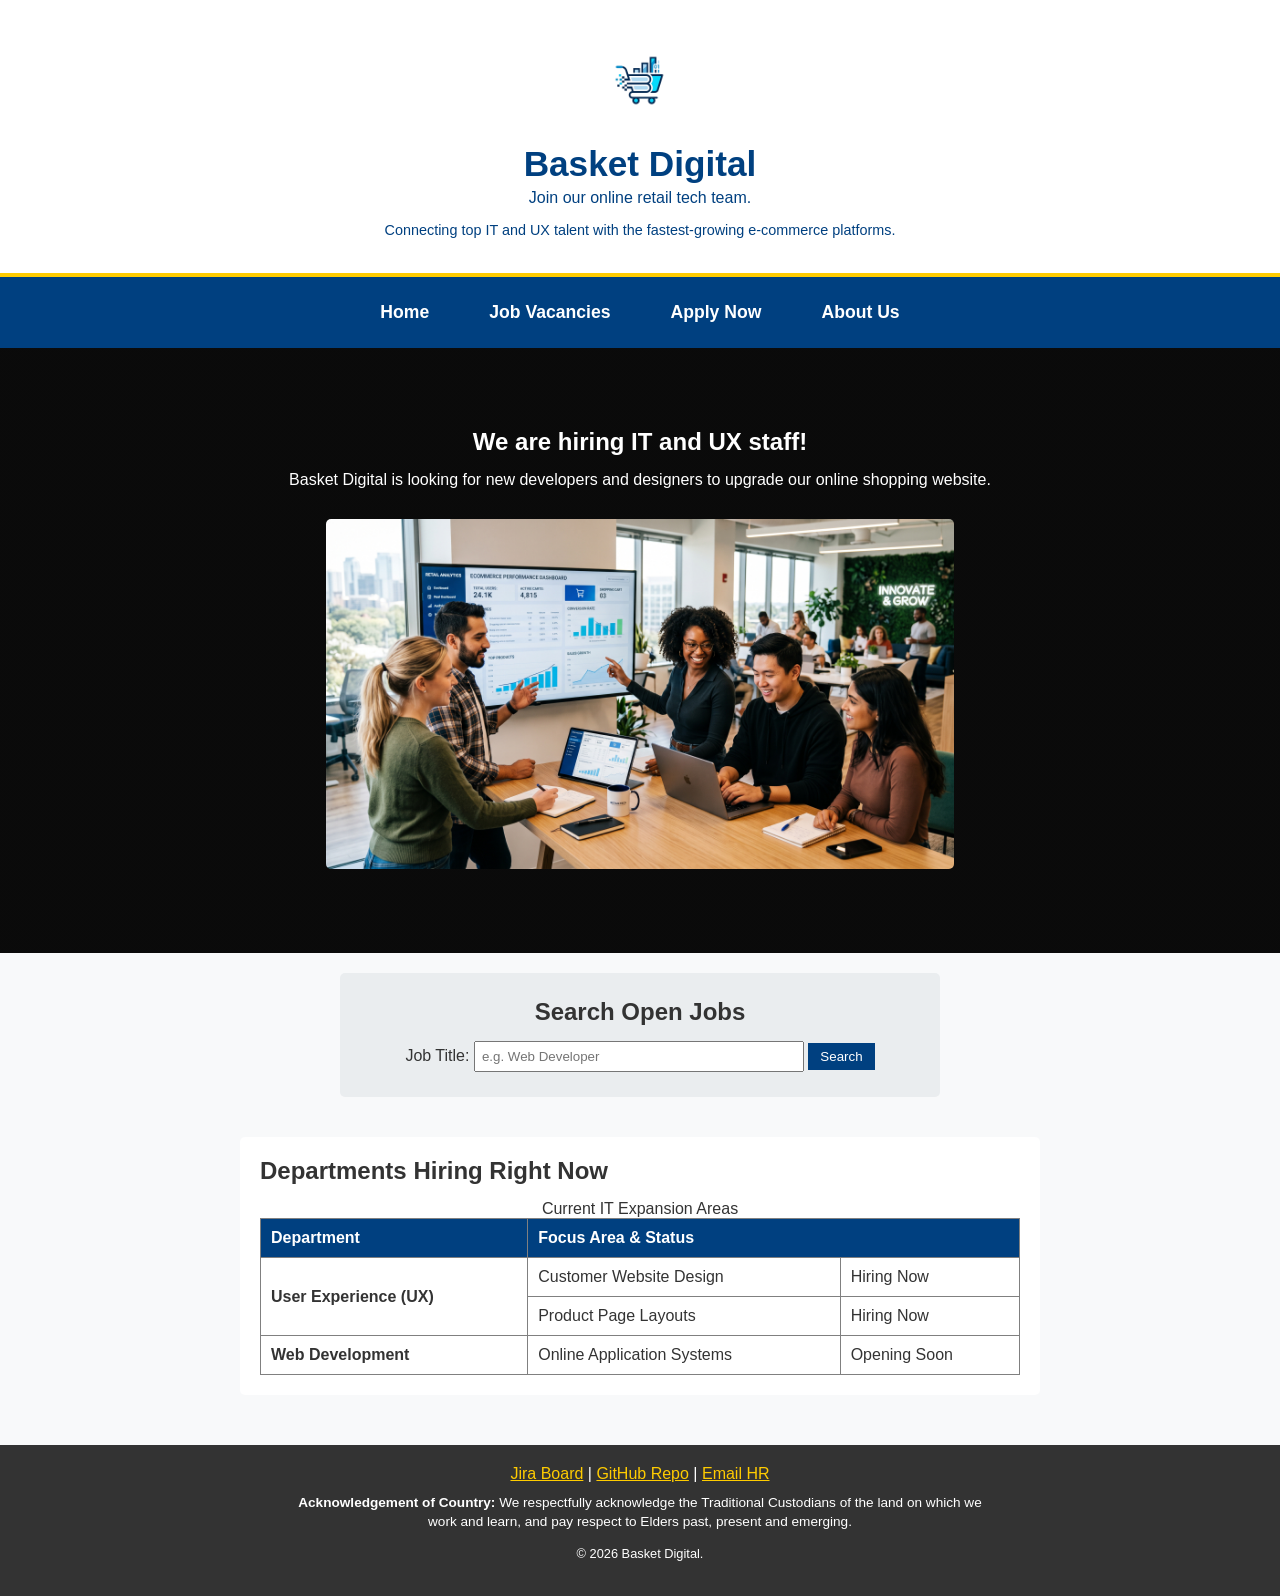
==== index.html @ de45874b "fixing index.html" ====
<!DOCTYPE html>
<html lang="en">
<head>
    <meta charset="UTF-8">
    <meta name="viewport" content="width=device-width, initial-scale=1.0">
    <title>Basket Digital | IT Careers</title>
    <link rel="stylesheet" href="styles/styles.css">
    
    <style>
        /* Background graphic required by rubric */
        body {
            background-image: url('images/background.jpg');
            background-size: cover;
            background-attachment: fixed;
            margin: 0;
            font-family: Arial, sans-serif;
        }
        
        /* Hero banner styling */
        .hero-banner {
            background-color: #1a1a1a; 
            background-image: linear-gradient(rgba(0,0,0,0.6), rgba(0,0,0,0.6)), url('images/hero-bg.jpg');
            background-size: cover;
            background-position: center;
            color: white;
            text-align: center;
            padding: 80px 20px;
        }
        
        /* Search area styling */
        .search-section {
            background-color: rgba(233, 236, 239, 0.95);
            padding: 25px;
            text-align: center;
            margin: 20px auto;
            max-width: 600px;
            border-radius: 5px;
        }
        
        /* Table container styling */
        .table-section {
            background-color: rgba(255, 255, 255, 0.95);
            max-width: 800px;
            margin: 40px auto;
            padding: 20px;
            border-radius: 5px;
        }
        
        table {
            width: 100%;
            border-collapse: collapse;
        }
        th, td {
            padding: 10px;
            text-align: left;
        }
        th {
            background-color: #004080;
            color: white;
        }
    </style>
</head>
<body>

    <!-- Main Header with Logo and Navigation -->
    <header>
        <div style="background-color: #ffffff; color: #004080; padding: 20px; text-align: center; border-bottom: 4px solid #ffcc00;">
            <img src="images/logo.png" alt="Basket Digital Logo" width="120">
            <h1 style="font-size: 2.2rem; margin-bottom: 5px;">Basket Digital</h1>
            <p>Join our online retail tech team.</p>
            <p style="font-size: 0.9rem;">Connecting top IT and UX talent with the fastest-growing e-commerce platforms.</p>
        </div>
        
        <nav>
            <ul style="list-style-type: none; background-color: #004080; padding: 10px; margin: 0; text-align: center;">
                <li style="display: inline; margin: 0 15px;"><a href="index.html" style="color: white; text-decoration: none;">Home</a></li>
                <li style="display: inline; margin: 0 15px;"><a href="jobs.html" style="color: white; text-decoration: none;">Job Vacancies</a></li>
                <li style="display: inline; margin: 0 15px;"><a href="apply.html" style="color: white; text-decoration: none;">Apply Now</a></li>
                <li style="display: inline; margin: 0 15px;"><a href="about.html" style="color: white; text-decoration: none;">About Us</a></li>
            </ul>
        </nav>
    </header>

    <main>
        <!-- Hero Section with Team Image -->
        <section class="hero-banner">
            <h2>We are hiring IT and UX staff!</h2>
            <p>Basket Digital is looking for new developers and designers to upgrade our online shopping website.</p>
            <img src="images/home_image.jpg" alt="Tech team working on e-commerce dashboard" style="max-width: 100%; height: auto; max-height: 350px; margin-top: 15px; border-radius: 5px;">
        </section>

        <!-- Job Search Form -->
        <section class="search-section">
            <h2>Search Open Jobs</h2>
            <form action="jobs.html" method="GET">
                <label for="job-search">Job Title:</label>
                <input type="search" id="job-search" name="q" placeholder="e.g. Web Developer" required style="padding: 6px; width: 60%;">
                <button type="submit" style="padding: 6px 12px; background-color: #004080; color: white; border: none; cursor: pointer;">Search</button>
            </form>
        </section>

        <!-- Departments Table -->
        <section class="table-section">
            <h2>Departments Hiring Right Now</h2>
            <table border="1">
                <caption>Current IT Expansion Areas</caption>
                <thead>
                    <tr>
                        <th>Department</th>
                        <th colspan="2">Focus Area & Status</th> 
                    </tr>
                </thead>
                <tbody>
                    <tr>
                        <td rowspan="2"><strong>User Experience (UX)</strong></td> 
                        <td>Customer Website Design</td>
                        <td>Hiring Now</td>
                    </tr>
                    <tr>
                        <td>Product Page Layouts</td>
                        <td>Hiring Now</td>
                    </tr>
                    <tr>
                        <td><strong>Web Development</strong></td>
                        <td>Online Application Systems</td>
                        <td>Opening Soon</td>
                    </tr>
                </tbody>
            </table>
        </section>
    </main>

    <!-- Footer with Project Links -->
    <footer style="background-color: #333; color: white; padding: 20px; text-align: center; margin-top: 50px;">
        <div style="margin-bottom: 10px;">
            <a href="https://basket-digital-g05.atlassian.net/jira/software/projects/SCRUM/boards/1/backlog" target="_blank" style="color: #ffcc00;">Jira Board</a> |
            <a href="https://github.com/106702360/cos10026-applied-web-project" target="_blank" style="color: #ffcc00;">GitHub Repo</a> |
            <a href="mailto:contactbasketdigital@gmail.com" style="color: #ffcc00;">Email HR</a>
        </div>
        
        <div style="font-size: 0.85rem; max-width: 700px; margin: 0 auto; line-height: 1.4;">
            <p><strong>Acknowledgement of Country:</strong> We respectfully acknowledge the Traditional Custodians of the land on which we work and learn, and pay respect to Elders past, present and emerging.</p>
        </div>
        
        <p style="margin-top: 10px; font-size: 0.8rem;">&copy; 2026 Basket Digital.</p>
    </footer>

</body>
</html>
---- styles/styles.css ----
/* global styles & header/footer */
* {
    box-sizing: border-box;
    margin: 0;
    padding: 0;
}

body {
    font-family: Arial, Helvetica, sans-serif;
    background-color: #f8f9fa;
    color: #333;
}

/* basic text and list spacing */
p, h1, h2, h3, h4 { margin-bottom: 15px; }
ul, ol { margin-bottom: 15px; margin-left: 25px; }
li { margin-bottom: 5px; }

/* nav bar */
nav {
    background-color: #004080;
    padding: 15px;
}

nav ul {
    list-style: none;
    display: flex;
    justify-content: center;
    gap: 30px;
}

nav a {
    color: white;
    text-decoration: none;
    font-weight: bold;
    font-size: 1.1rem;
}

nav a:hover {
    text-decoration: underline;
    color: #ffcc00;
}


/* -------------------------------------- */
/* afnan's css (index & about) */
/* -------------------------------------- */

/* Bordered figure requirement */
.team-photo {
    text-align: center;
    margin: 25px 0;
    padding: 15px;
    border: 2px solid #004080; /* Hex color border */
    border-radius: 6px;
    background-color: #f8f9fa; /* Hex color background */
}

.team-photo figcaption {
    font-style: italic;
    color: #555555;
    margin-top: 8px;
}

/* Styled Student IDs requirement */
.student-id {
    font-family: monospace;
    background-color: #eeeeee;
    padding: 2px 6px;
    border-radius: 4px;
    color: #333333;
    font-size: 0.95rem;
}

/* Fun Facts Table with hex colors and hover effect */
.fun-table {
    width: 100%;
    border-collapse: collapse;
    margin-top: 20px;
}

.fun-table th {
    background-color: #004080; /* Hex color */
    color: #ffffff; /* Hex color */
    padding: 10px;
    text-align: left;
}

.fun-table td {
    padding: 10px;
    border-bottom: 1px solid #dddddd; /* Hex color */
}

/* Table hover effect requirement */
.fun-table tbody tr:hover {
    background-color: #f1f8ff; /* Hex color */
    cursor: pointer;
}

/* Definition List styling */
.member-dt {
    font-size: 1.1rem;
    color: #004080;
    font-weight: bold;
    margin-top: 15px;
    border-bottom: 1px solid #eeeeee;
    padding-bottom: 4px;
}

.member-dd {
    margin-left: 20px;
    margin-top: 5px;
    margin-bottom: 15px;
}


/* -------------------------------------- */
/* taj's css (jobs & apply) */
/* -------------------------------------- */
/* taj's css (jobs & apply) */
.apply-form {
    display: flex;
    flex-direction: column;
    gap: 15px;
}
.form-row {
    display: flex;
    flex-wrap: wrap;
    gap: 15px;
}
.form-group {
    display: flex;
    flex-direction: column;
    margin-bottom: 10px;
}
.half-width {
    flex: 1 1 45%;
}
.quarter-width {
    flex: 1 1 20%;
}
.apply-form input[type="text"],
.apply-form input[type="email"],
.apply-form select,
.apply-form textarea {
    padding: 8px;
    border: 1px solid #ccc;
    border-radius: 4px;
    margin-top: 5px;
}
fieldset {
    border: 1px solid #ccc;
    padding: 10px;
    border-radius: 4px;
}
.checkbox-group label, fieldset label {
    margin-right: 15px;
}
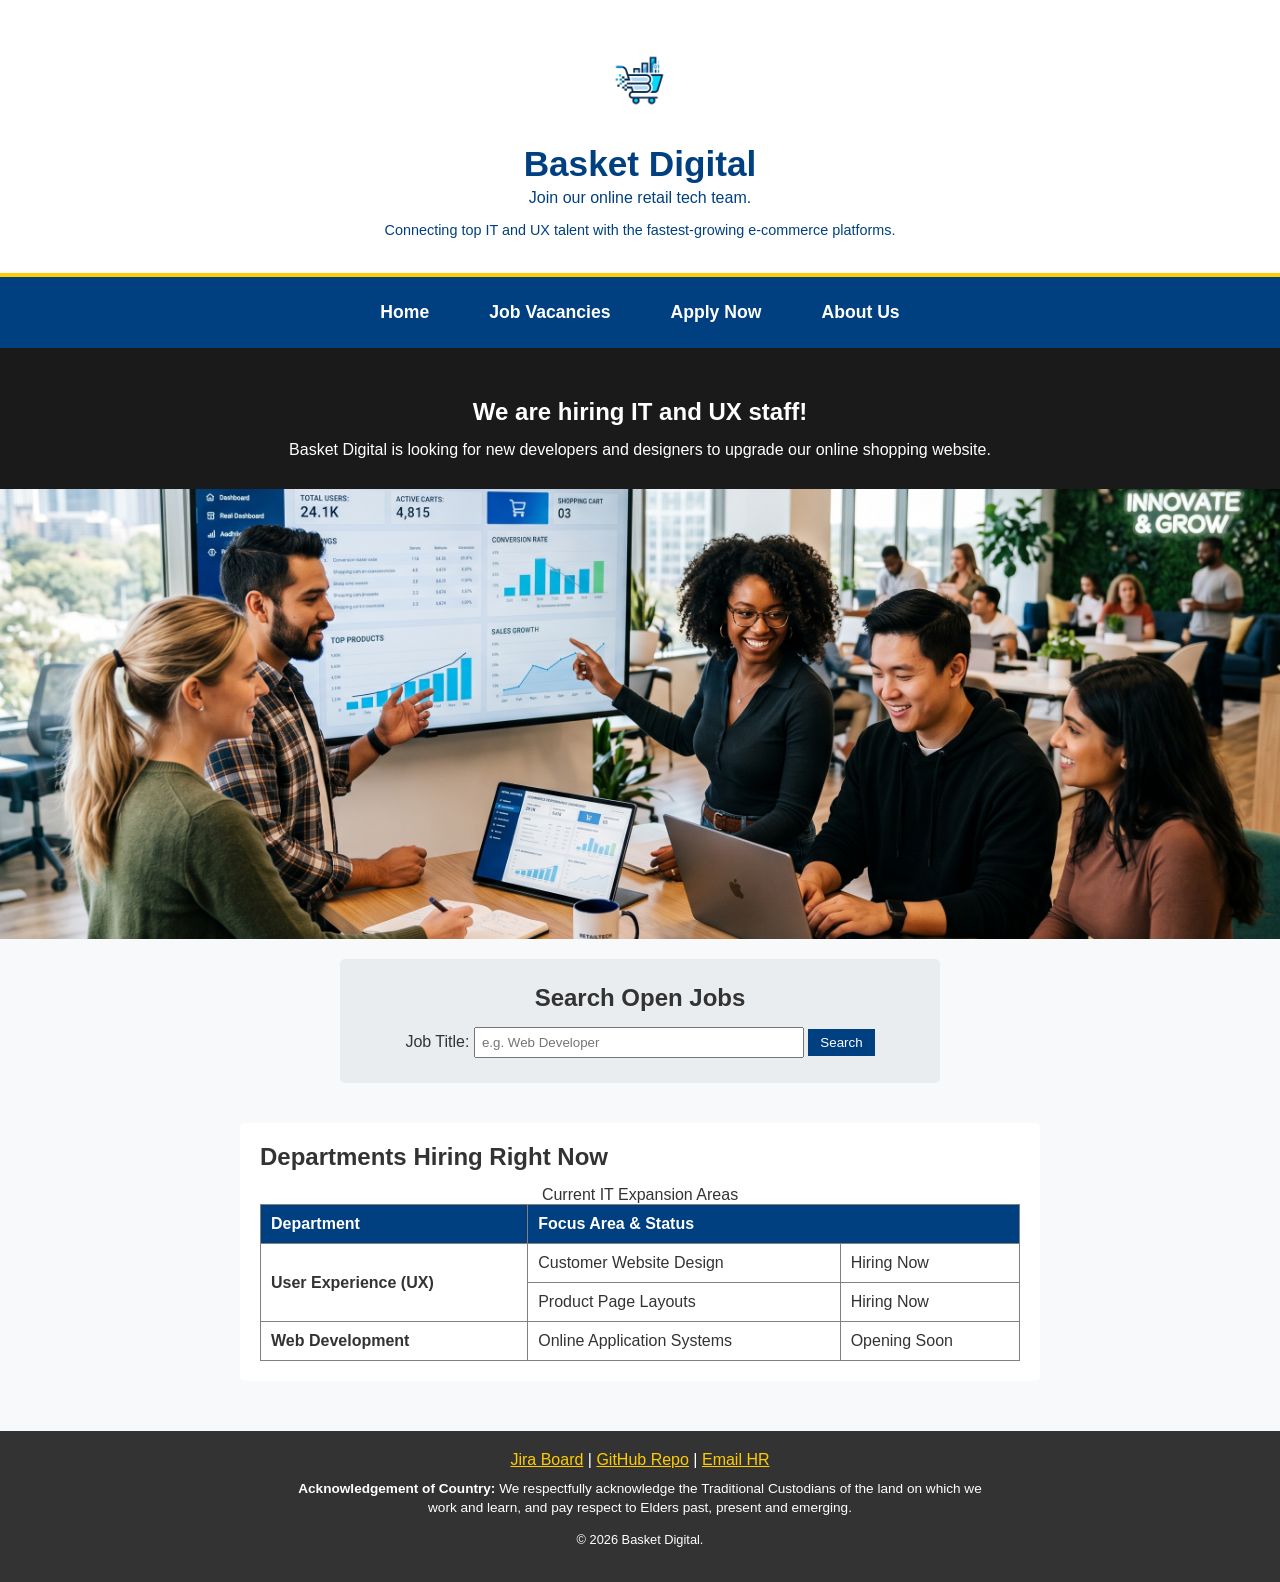
==== commit 5ad2e1b5: "fixing home page image" ====
--- a/index.html
+++ b/index.html
@@ -4,8 +4,10 @@
     <meta charset="UTF-8">
     <meta name="viewport" content="width=device-width, initial-scale=1.0">
     <title>Basket Digital | IT Careers</title>
+    <!-- Links to your external CSS file -->
     <link rel="stylesheet" href="styles/styles.css">
     
+    <!-- Embedded CSS to satisfy the rubric requirement -->
     <style>
         /* Background graphic required by rubric */
         body {
@@ -19,12 +21,9 @@
         /* Hero banner styling */
         .hero-banner {
             background-color: #1a1a1a; 
-            background-image: linear-gradient(rgba(0,0,0,0.6), rgba(0,0,0,0.6)), url('images/hero-bg.jpg');
-            background-size: cover;
-            background-position: center;
             color: white;
             text-align: center;
-            padding: 80px 20px;
+            padding: 50px 0 0 0; /* Removed bottom padding so the image touches the edges */
         }
         
         /* Search area styling */
@@ -84,9 +83,11 @@
     <main>
         <!-- Hero Section with Team Image -->
         <section class="hero-banner">
-            <h2>We are hiring IT and UX staff!</h2>
-            <p>Basket Digital is looking for new developers and designers to upgrade our online shopping website.</p>
-            <img src="images/home_image.jpg" alt="Tech team working on e-commerce dashboard" style="max-width: 100%; height: auto; max-height: 350px; margin-top: 15px; border-radius: 5px;">
+            <h2 style="margin-top: 0; padding: 0 20px;">We are hiring IT and UX staff!</h2>
+            <p style="margin-bottom: 30px; padding: 0 20px;">Basket Digital is looking for new developers and designers to upgrade our online shopping website.</p>
+            
+            <!-- Image stretched using inline CSS to cover the black area -->
+            <img src="images/home_image.jpg" alt="Tech team working on e-commerce dashboard" style="width: 100%; height: 450px; object-fit: cover; display: block;">
         </section>
 
         <!-- Job Search Form -->
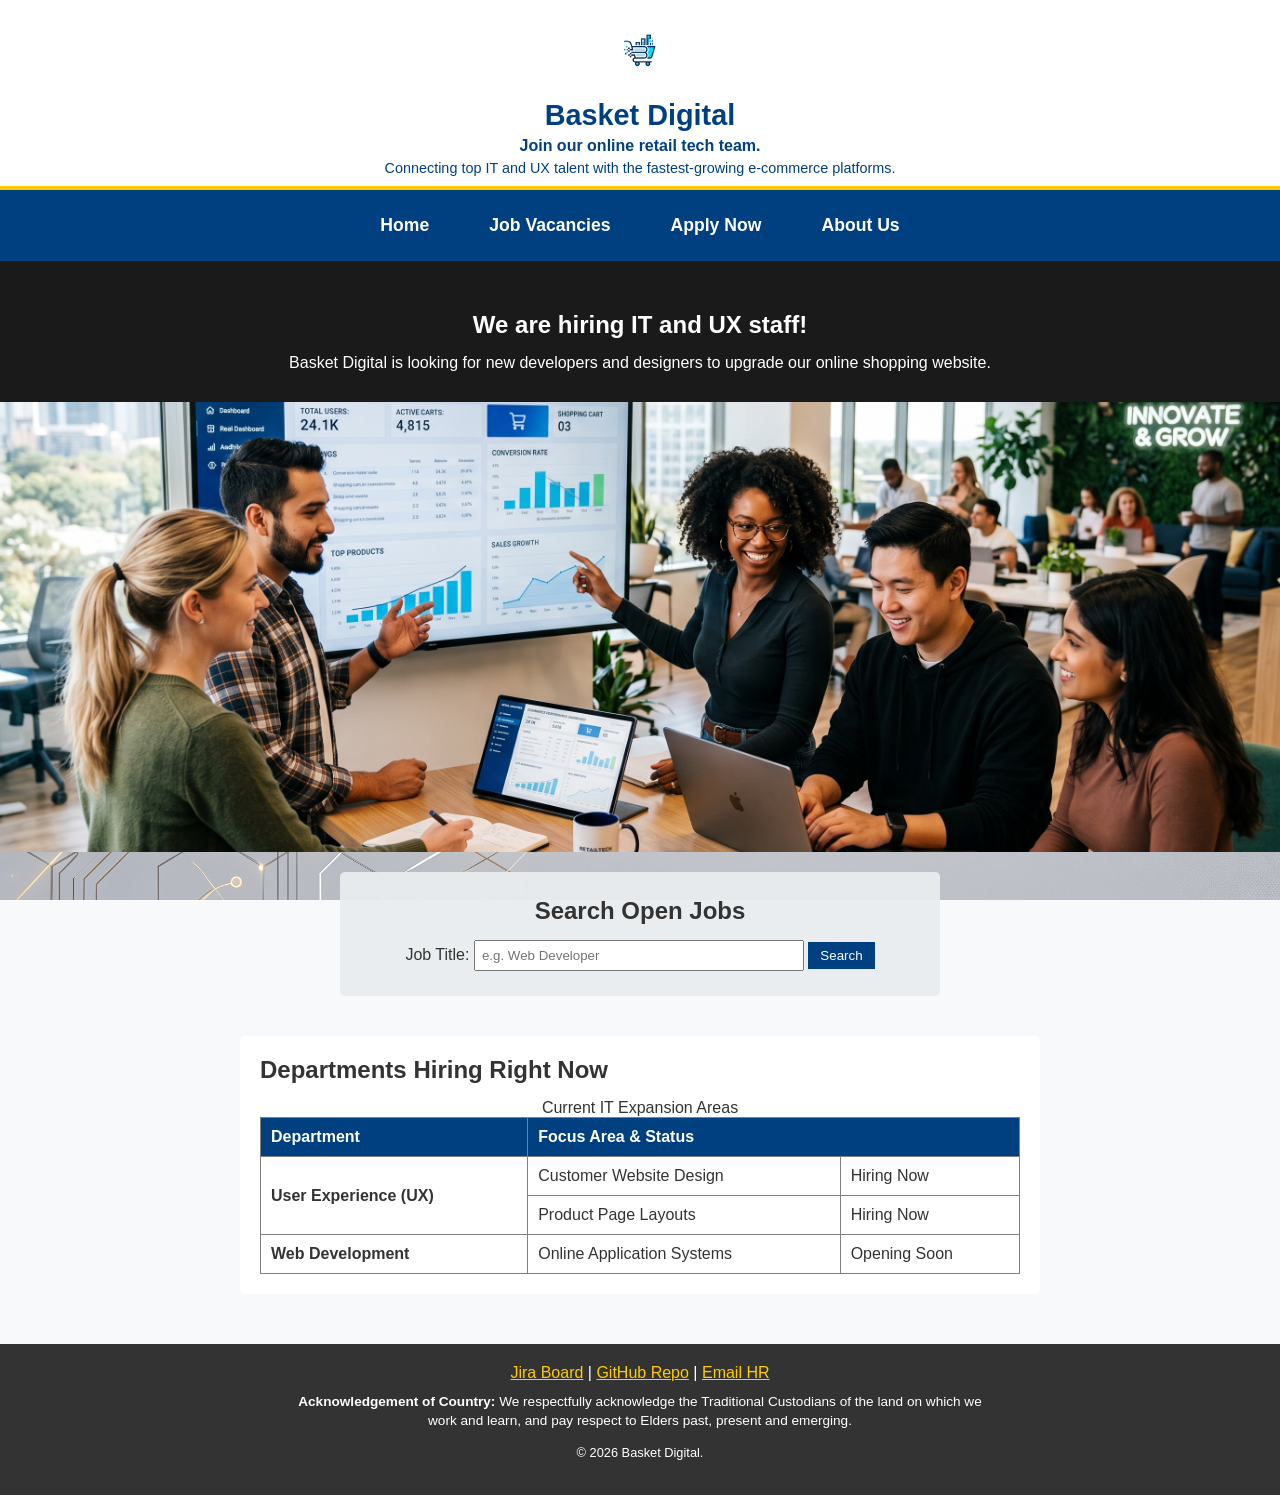
==== commit b63bac04: "fixing website home page spacing" ====
--- a/index.html
+++ b/index.html
@@ -23,7 +23,7 @@
             background-color: #1a1a1a; 
             color: white;
             text-align: center;
-            padding: 50px 0 0 0; /* Removed bottom padding so the image touches the edges */
+            padding: 50px 0 0 0; 
         }
         
         /* Search area styling */
@@ -63,11 +63,12 @@
 
     <!-- Main Header with Logo and Navigation -->
     <header>
-        <div style="background-color: #ffffff; color: #004080; padding: 20px; text-align: center; border-bottom: 4px solid #ffcc00;">
-            <img src="images/logo.png" alt="Basket Digital Logo" width="120">
-            <h1 style="font-size: 2.2rem; margin-bottom: 5px;">Basket Digital</h1>
-            <p>Join our online retail tech team.</p>
-            <p style="font-size: 0.9rem;">Connecting top IT and UX talent with the fastest-growing e-commerce platforms.</p>
+        <!-- REDUCED padding and margins to make the header compact -->
+        <div style="background-color: #ffffff; color: #004080; padding: 10px; text-align: center; border-bottom: 4px solid #ffcc00;">
+            <img src="images/logo.png" alt="Basket Digital Logo" width="80" style="margin-bottom: 0;">
+            <h1 style="font-size: 1.8rem; margin: 5px 0;">Basket Digital</h1>
+            <p style="margin: 0 0 5px 0; font-weight: bold;">Join our online retail tech team.</p>
+            <p style="font-size: 0.9rem; margin: 0;">Connecting top IT and UX talent with the fastest-growing e-commerce platforms.</p>
         </div>
         
         <nav>
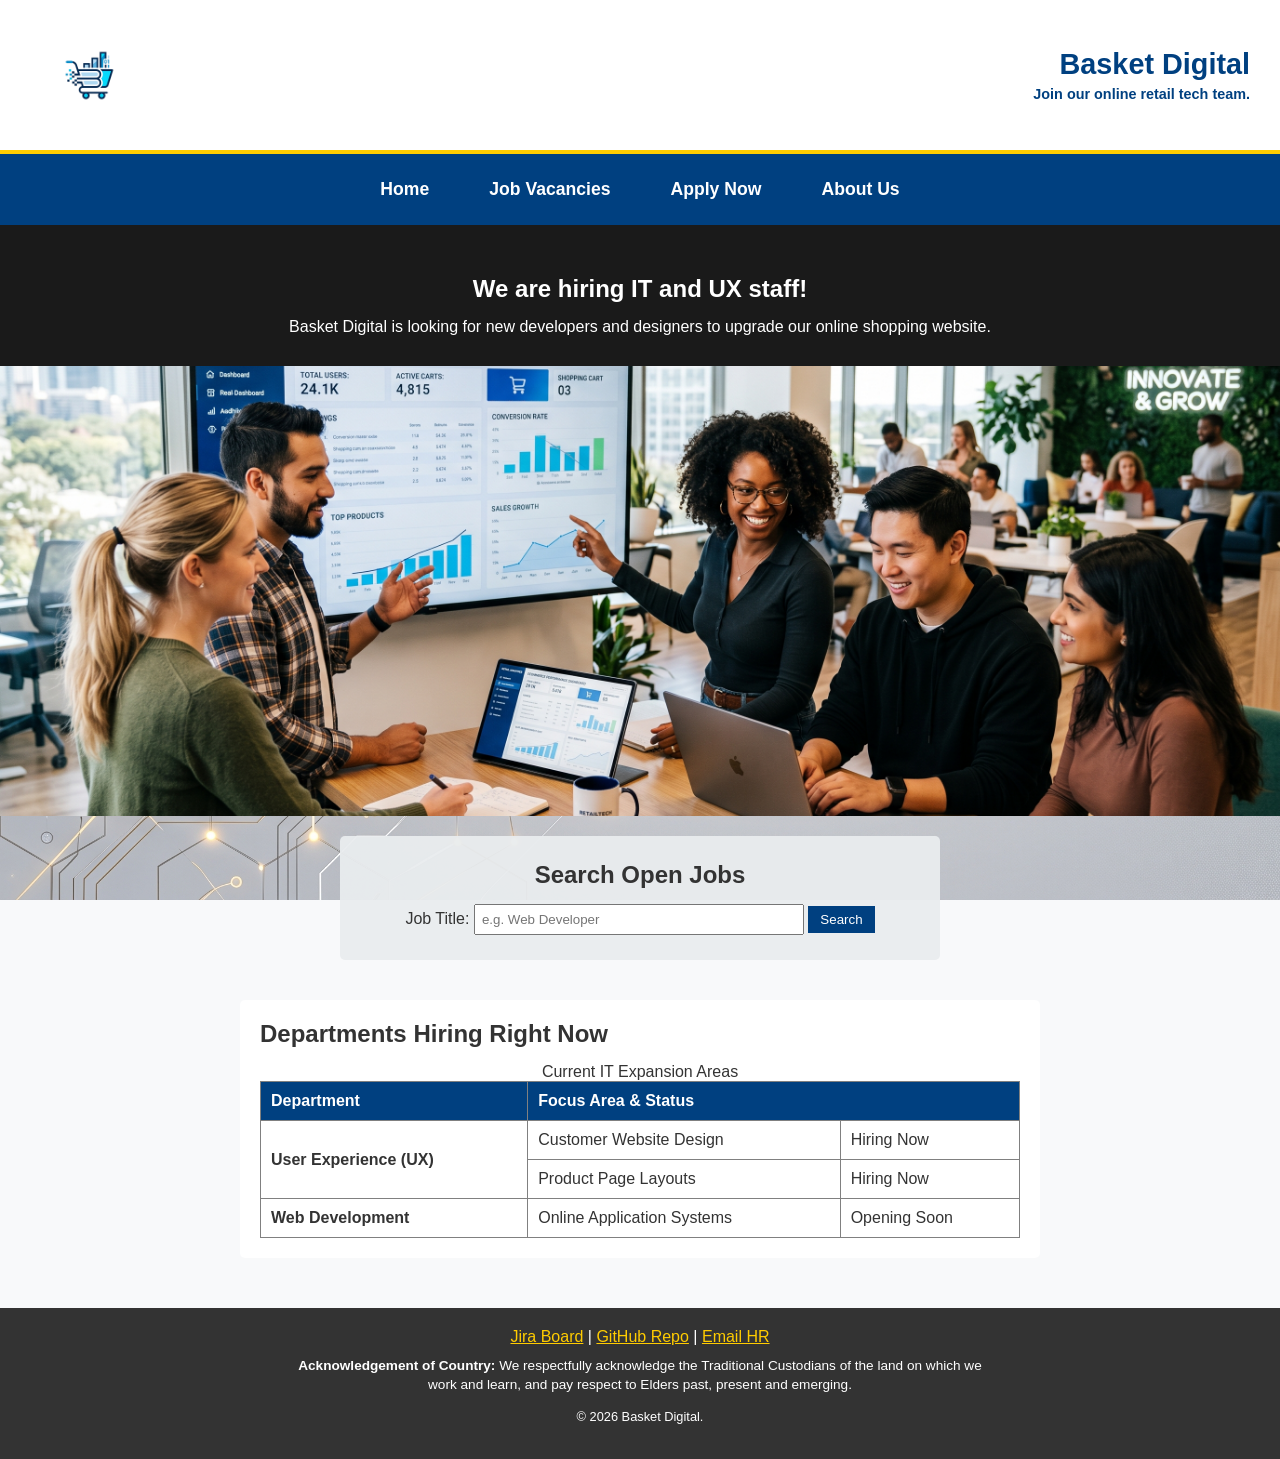
==== commit ed401c6d: "fixing logo" ====
--- a/index.html
+++ b/index.html
@@ -63,12 +63,13 @@
 
     <!-- Main Header with Logo and Navigation -->
     <header>
-        <!-- REDUCED padding and margins to make the header compact -->
-        <div style="background-color: #ffffff; color: #004080; padding: 10px; text-align: center; border-bottom: 4px solid #ffcc00;">
-            <img src="images/logo.png" alt="Basket Digital Logo" width="80" style="margin-bottom: 0;">
-            <h1 style="font-size: 1.8rem; margin: 5px 0;">Basket Digital</h1>
-            <p style="margin: 0 0 5px 0; font-weight: bold;">Join our online retail tech team.</p>
-            <p style="font-size: 0.9rem; margin: 0;">Connecting top IT and UX talent with the fastest-growing e-commerce platforms.</p>
+        <!-- ADDED: display: flex to put logo and text side-by-side safely -->
+        <div style="display: flex; justify-content: space-between; align-items: center; background-color: #ffffff; color: #004080; padding: 15px 30px; border-bottom: 4px solid #ffcc00;">
+            <img src="images/logo.png" alt="Basket Digital Logo" width="120">
+            <div style="text-align: right;">
+                <h1 style="font-size: 1.8rem; margin: 0 0 5px 0;">Basket Digital</h1>
+                <p style="margin: 0; font-weight: bold; font-size: 0.9rem;">Join our online retail tech team.</p>
+            </div>
         </div>
         
         <nav>
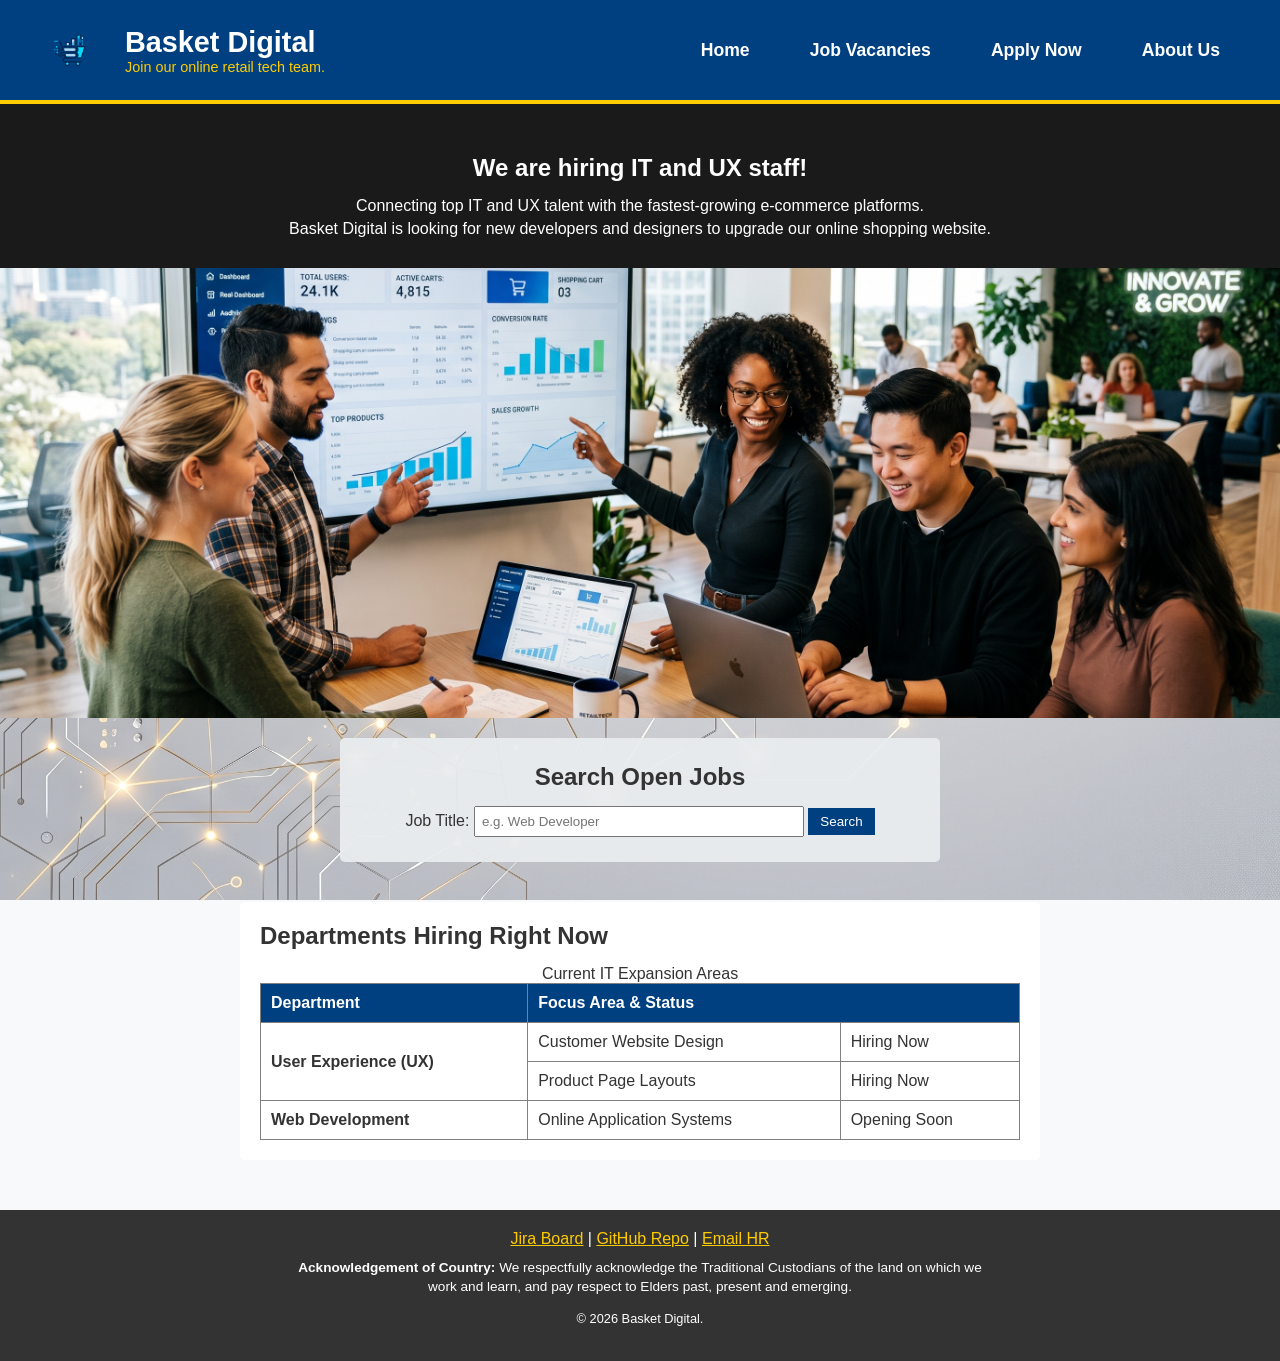
==== commit 30bf3ea2: "fixing the logo and page bar" ====
--- a/index.html
+++ b/index.html
@@ -61,19 +61,21 @@
 </head>
 <body>
 
-    <!-- Main Header with Logo and Navigation -->
-    <header>
-        <!-- ADDED: display: flex to put logo and text side-by-side safely -->
-        <div style="display: flex; justify-content: space-between; align-items: center; background-color: #ffffff; color: #004080; padding: 15px 30px; border-bottom: 4px solid #ffcc00;">
-            <img src="images/logo.png" alt="Basket Digital Logo" width="120">
-            <div style="text-align: right;">
-                <h1 style="font-size: 1.8rem; margin: 0 0 5px 0;">Basket Digital</h1>
-                <p style="margin: 0; font-weight: bold; font-size: 0.9rem;">Join our online retail tech team.</p>
+    <!-- Single Blue Header with Logo (Left) and Nav (Right) -->
+    <header style="display: flex; justify-content: space-between; align-items: center; background-color: #004080; padding: 10px 30px; border-bottom: 4px solid #ffcc00;">
+        
+        <!-- Left Side: Logo and Slogan -->
+        <div style="display: flex; align-items: center; gap: 15px;">
+            <img src="images/logo.png" alt="Basket Digital Logo" width="80">
+            <div style="color: white; text-align: left;">
+                <h1 style="font-size: 1.8rem; margin: 0;">Basket Digital</h1>
+                <p style="margin: 0; font-size: 0.9rem; color: #ffcc00;">Join our online retail tech team.</p>
             </div>
         </div>
         
+        <!-- Right Side: Navigation Links -->
         <nav>
-            <ul style="list-style-type: none; background-color: #004080; padding: 10px; margin: 0; text-align: center;">
+            <ul style="list-style-type: none; margin: 0; padding: 0;">
                 <li style="display: inline; margin: 0 15px;"><a href="index.html" style="color: white; text-decoration: none;">Home</a></li>
                 <li style="display: inline; margin: 0 15px;"><a href="jobs.html" style="color: white; text-decoration: none;">Job Vacancies</a></li>
                 <li style="display: inline; margin: 0 15px;"><a href="apply.html" style="color: white; text-decoration: none;">Apply Now</a></li>
@@ -86,6 +88,8 @@
         <!-- Hero Section with Team Image -->
         <section class="hero-banner">
             <h2 style="margin-top: 0; padding: 0 20px;">We are hiring IT and UX staff!</h2>
+            <!-- Moved the description here so you do not lose the rubric mark! -->
+            <p style="margin-bottom: 5px; padding: 0 20px;">Connecting top IT and UX talent with the fastest-growing e-commerce platforms.</p>
             <p style="margin-bottom: 30px; padding: 0 20px;">Basket Digital is looking for new developers and designers to upgrade our online shopping website.</p>
             
             <!-- Image stretched using inline CSS to cover the black area -->
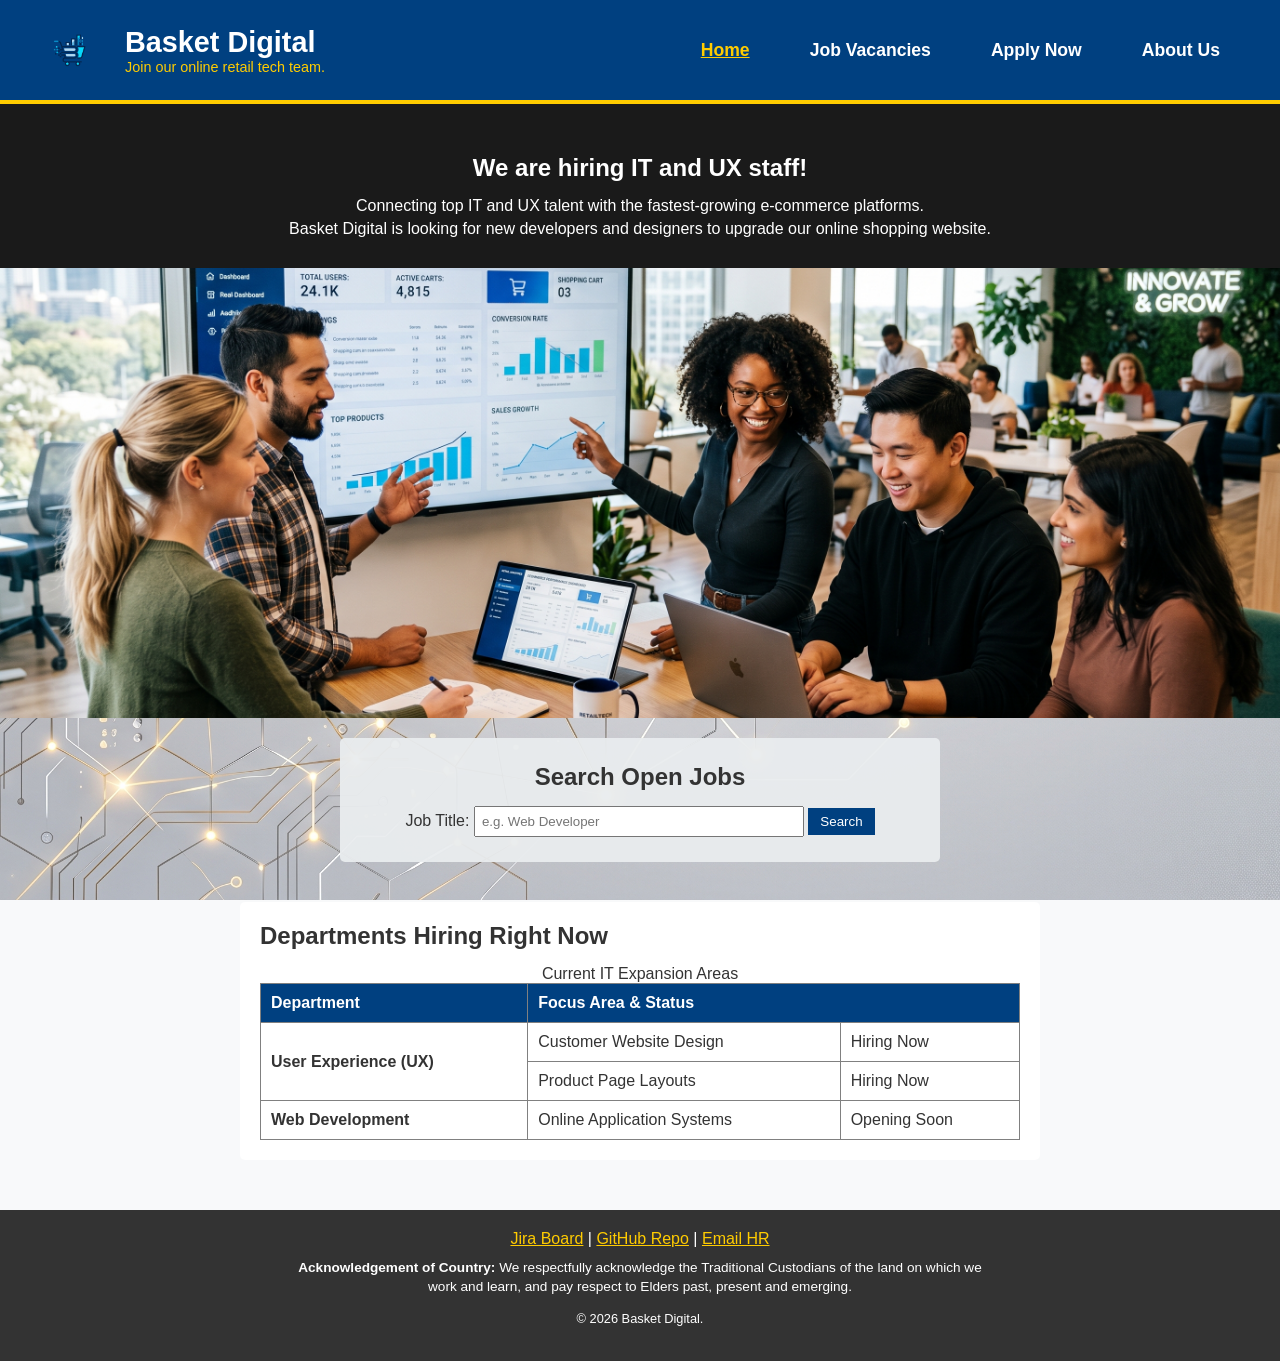
==== commit 1844d848: "fixing animation" ====
--- a/index.html
+++ b/index.html
@@ -6,7 +6,7 @@
     <title>Basket Digital | IT Careers</title>
     <!-- Links to your external CSS file -->
     <link rel="stylesheet" href="styles/styles.css">
-    
+
     <!-- Embedded CSS to satisfy the rubric requirement -->
     <style>
         /* Background graphic required by rubric */
@@ -17,7 +17,7 @@
             margin: 0;
             font-family: Arial, sans-serif;
         }
-        
+
         /* Hero banner styling */
         .hero-banner {
             background-color: #1a1a1a; 
@@ -25,7 +25,7 @@
             text-align: center;
             padding: 50px 0 0 0; 
         }
-        
+
         /* Search area styling */
         .search-section {
             background-color: rgba(233, 236, 239, 0.95);
@@ -35,7 +35,7 @@
             max-width: 600px;
             border-radius: 5px;
         }
-        
+
         /* Table container styling */
         .table-section {
             background-color: rgba(255, 255, 255, 0.95);
@@ -44,7 +44,7 @@
             padding: 20px;
             border-radius: 5px;
         }
-        
+
         table {
             width: 100%;
             border-collapse: collapse;
@@ -63,7 +63,7 @@
 
     <!-- Single Blue Header with Logo (Left) and Nav (Right) -->
     <header style="display: flex; justify-content: space-between; align-items: center; background-color: #004080; padding: 10px 30px; border-bottom: 4px solid #ffcc00;">
-        
+
         <!-- Left Side: Logo and Slogan -->
         <div style="display: flex; align-items: center; gap: 15px;">
             <img src="images/logo.png" alt="Basket Digital Logo" width="80">
@@ -72,11 +72,12 @@
                 <p style="margin: 0; font-size: 0.9rem; color: #ffcc00;">Join our online retail tech team.</p>
             </div>
         </div>
-        
+
         <!-- Right Side: Navigation Links -->
         <nav>
             <ul style="list-style-type: none; margin: 0; padding: 0;">
-                <li style="display: inline; margin: 0 15px;"><a href="index.html" style="color: white; text-decoration: none;">Home</a></li>
+                <!-- ONLY THIS LINE CHANGED: Added yellow color and underline for the active page -->
+                <li style="display: inline; margin: 0 15px;"><a href="index.html" style="color: #ffcc00; text-decoration: underline; font-weight: bold;">Home</a></li>
                 <li style="display: inline; margin: 0 15px;"><a href="jobs.html" style="color: white; text-decoration: none;">Job Vacancies</a></li>
                 <li style="display: inline; margin: 0 15px;"><a href="apply.html" style="color: white; text-decoration: none;">Apply Now</a></li>
                 <li style="display: inline; margin: 0 15px;"><a href="about.html" style="color: white; text-decoration: none;">About Us</a></li>
@@ -91,7 +92,7 @@
             <!-- Moved the description here so you do not lose the rubric mark! -->
             <p style="margin-bottom: 5px; padding: 0 20px;">Connecting top IT and UX talent with the fastest-growing e-commerce platforms.</p>
             <p style="margin-bottom: 30px; padding: 0 20px;">Basket Digital is looking for new developers and designers to upgrade our online shopping website.</p>
-            
+
             <!-- Image stretched using inline CSS to cover the black area -->
             <img src="images/home_image.jpg" alt="Tech team working on e-commerce dashboard" style="width: 100%; height: 450px; object-fit: cover; display: block;">
         </section>
@@ -144,11 +145,11 @@
             <a href="https://github.com/106702360/cos10026-applied-web-project" target="_blank" style="color: #ffcc00;">GitHub Repo</a> |
             <a href="mailto:contactbasketdigital@gmail.com" style="color: #ffcc00;">Email HR</a>
         </div>
-        
+
         <div style="font-size: 0.85rem; max-width: 700px; margin: 0 auto; line-height: 1.4;">
             <p><strong>Acknowledgement of Country:</strong> We respectfully acknowledge the Traditional Custodians of the land on which we work and learn, and pay respect to Elders past, present and emerging.</p>
         </div>
-        
+
         <p style="margin-top: 10px; font-size: 0.8rem;">&copy; 2026 Basket Digital.</p>
     </footer>
 
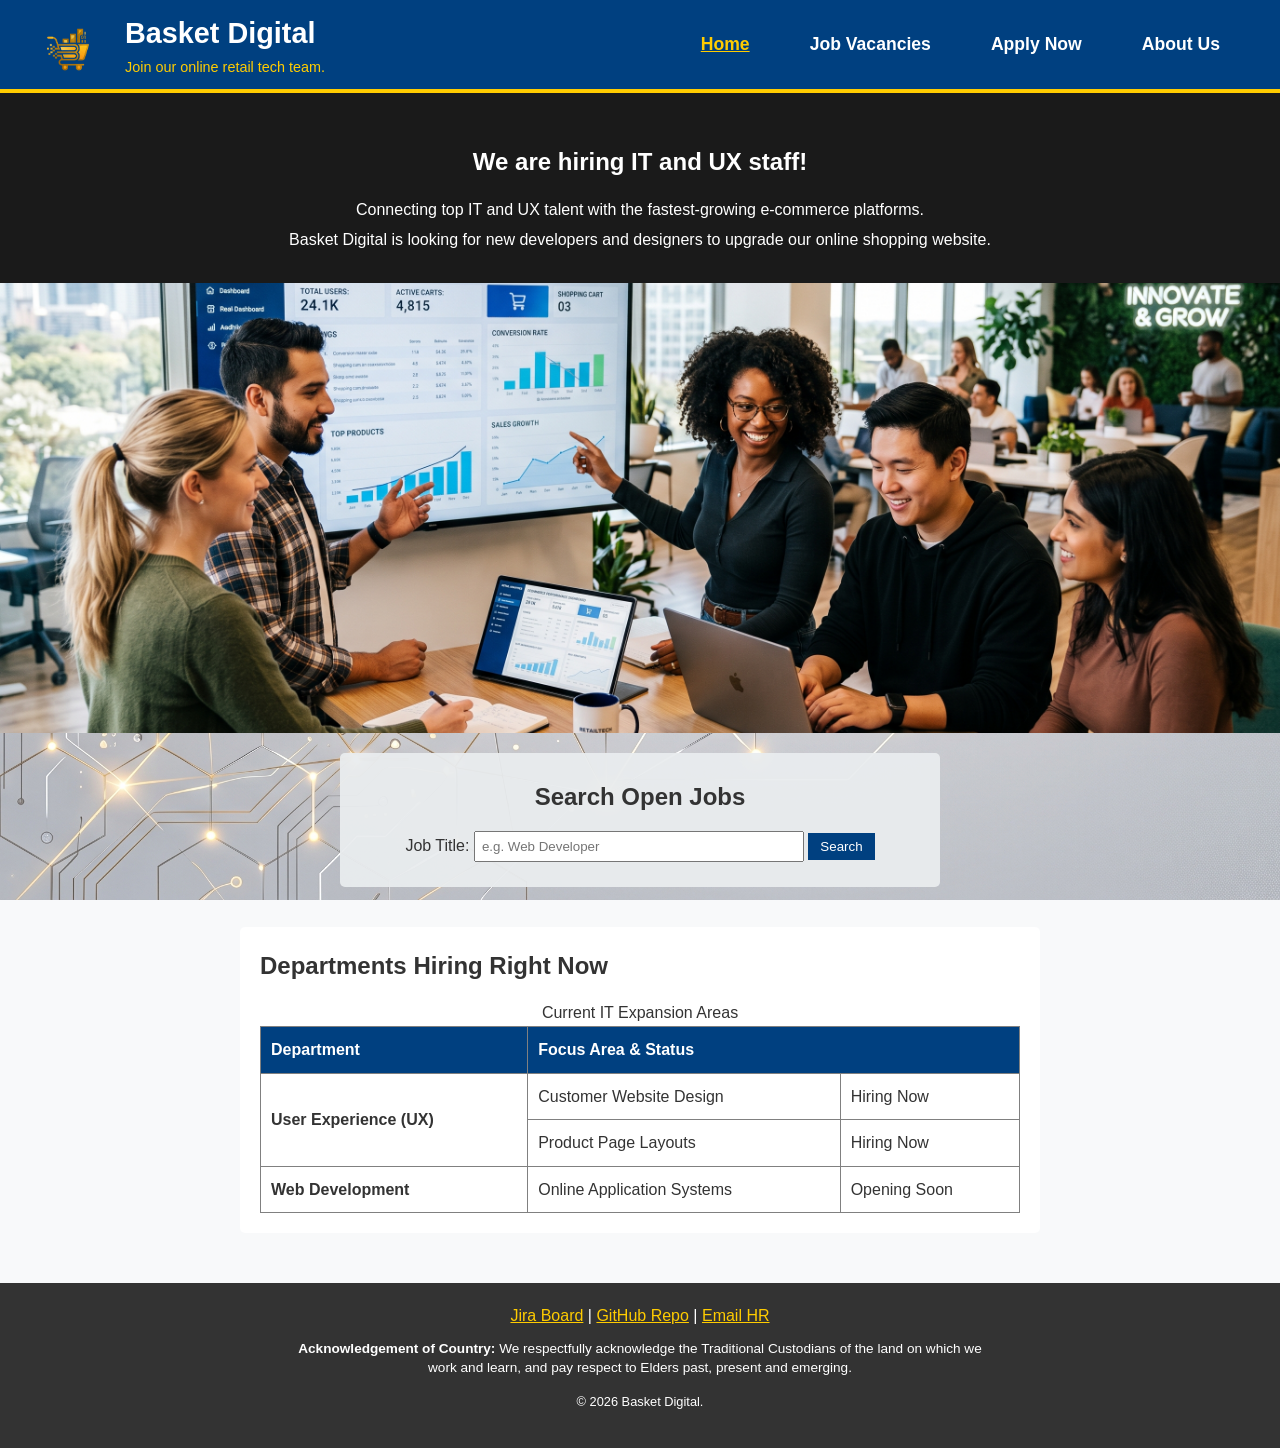
==== commit 466daade: "fixing index.html" ====
--- a/index.html
+++ b/index.html
@@ -4,12 +4,10 @@
     <meta charset="UTF-8">
     <meta name="viewport" content="width=device-width, initial-scale=1.0">
     <title>Basket Digital | IT Careers</title>
-    <!-- Links to your external CSS file -->
     <link rel="stylesheet" href="styles/styles.css">
 
-    <!-- Embedded CSS to satisfy the rubric requirement -->
+    <!-- Page specific styles -->
     <style>
-        /* Background graphic required by rubric */
         body {
             background-image: url('images/background.jpg');
             background-size: cover;
@@ -18,7 +16,6 @@
             font-family: Arial, sans-serif;
         }
 
-        /* Hero banner styling */
         .hero-banner {
             background-color: #1a1a1a; 
             color: white;
@@ -26,7 +23,6 @@
             padding: 50px 0 0 0; 
         }
 
-        /* Search area styling */
         .search-section {
             background-color: rgba(233, 236, 239, 0.95);
             padding: 25px;
@@ -36,7 +32,6 @@
             border-radius: 5px;
         }
 
-        /* Table container styling */
         .table-section {
             background-color: rgba(255, 255, 255, 0.95);
             max-width: 800px;
@@ -61,10 +56,9 @@
 </head>
 <body>
 
-    <!-- Single Blue Header with Logo (Left) and Nav (Right) -->
+    <!-- Main Header -->
     <header style="display: flex; justify-content: space-between; align-items: center; background-color: #004080; padding: 10px 30px; border-bottom: 4px solid #ffcc00;">
 
-        <!-- Left Side: Logo and Slogan -->
         <div style="display: flex; align-items: center; gap: 15px;">
             <img src="images/logo.png" alt="Basket Digital Logo" width="80">
             <div style="color: white; text-align: left;">
@@ -73,10 +67,8 @@
             </div>
         </div>
 
-        <!-- Right Side: Navigation Links -->
         <nav>
             <ul style="list-style-type: none; margin: 0; padding: 0;">
-                <!-- ONLY THIS LINE CHANGED: Added yellow color and underline for the active page -->
                 <li style="display: inline; margin: 0 15px;"><a href="index.html" style="color: #ffcc00; text-decoration: underline; font-weight: bold;">Home</a></li>
                 <li style="display: inline; margin: 0 15px;"><a href="jobs.html" style="color: white; text-decoration: none;">Job Vacancies</a></li>
                 <li style="display: inline; margin: 0 15px;"><a href="apply.html" style="color: white; text-decoration: none;">Apply Now</a></li>
@@ -86,18 +78,16 @@
     </header>
 
     <main>
-        <!-- Hero Section with Team Image -->
+        <!-- Hero Banner -->
         <section class="hero-banner">
             <h2 style="margin-top: 0; padding: 0 20px;">We are hiring IT and UX staff!</h2>
-            <!-- Moved the description here so you do not lose the rubric mark! -->
             <p style="margin-bottom: 5px; padding: 0 20px;">Connecting top IT and UX talent with the fastest-growing e-commerce platforms.</p>
             <p style="margin-bottom: 30px; padding: 0 20px;">Basket Digital is looking for new developers and designers to upgrade our online shopping website.</p>
 
-            <!-- Image stretched using inline CSS to cover the black area -->
             <img src="images/home_image.jpg" alt="Tech team working on e-commerce dashboard" style="width: 100%; height: 450px; object-fit: cover; display: block;">
         </section>
 
-        <!-- Job Search Form -->
+        <!-- Search Area -->
         <section class="search-section">
             <h2>Search Open Jobs</h2>
             <form action="jobs.html" method="GET">
@@ -107,7 +97,7 @@
             </form>
         </section>
 
-        <!-- Departments Table -->
+        <!-- IT Departments Table -->
         <section class="table-section">
             <h2>Departments Hiring Right Now</h2>
             <table border="1">
@@ -138,7 +128,7 @@
         </section>
     </main>
 
-    <!-- Footer with Project Links -->
+    <!-- Footer -->
     <footer style="background-color: #333; color: white; padding: 20px; text-align: center; margin-top: 50px;">
         <div style="margin-bottom: 10px;">
             <a href="https://basket-digital-g05.atlassian.net/jira/software/projects/SCRUM/boards/1/backlog" target="_blank" style="color: #ffcc00;">Jira Board</a> |
--- a/styles/styles.css
+++ b/styles/styles.css
@@ -9,6 +9,13 @@
     font-family: Arial, Helvetica, sans-serif;
     background-color: #f8f9fa;
     color: #333;
+    line-height: 1.6; /* improved readability for accessibility */
+}
+
+/* keyboard navigation focus for accessibility */
+a:focus, button:focus, input:focus, select:focus, textarea:focus {
+    outline: 3px solid #004080;
+    outline-offset: 2px;
 }
 
 /* basic text and list spacing */
@@ -43,17 +50,17 @@
 
 
 /* -------------------------------------- */
-/* afnan's css (index & about) */
+/* Afnan's CSS (Index & About pages)      */
 /* -------------------------------------- */
 
-/* Bordered figure requirement */
+/* team photo */
 .team-photo {
     text-align: center;
     margin: 25px 0;
     padding: 15px;
-    border: 2px solid #004080; /* Hex color border */
+    border: 2px solid #004080; 
     border-radius: 6px;
-    background-color: #f8f9fa; /* Hex color background */
+    background-color: #f8f9fa; 
 }
 
 .team-photo figcaption {
@@ -62,7 +69,7 @@
     margin-top: 8px;
 }
 
-/* Styled Student IDs requirement */
+/* student ID tags */
 .student-id {
     font-family: monospace;
     background-color: #eeeeee;
@@ -72,7 +79,7 @@
     font-size: 0.95rem;
 }
 
-/* Fun Facts Table with hex colors and hover effect */
+/* fun facts table */
 .fun-table {
     width: 100%;
     border-collapse: collapse;
@@ -80,24 +87,24 @@
 }
 
 .fun-table th {
-    background-color: #004080; /* Hex color */
-    color: #ffffff; /* Hex color */
+    background-color: #004080; 
+    color: #ffffff; 
     padding: 10px;
     text-align: left;
 }
 
 .fun-table td {
     padding: 10px;
-    border-bottom: 1px solid #dddddd; /* Hex color */
+    border-bottom: 1px solid #dddddd; 
 }
 
-/* Table hover effect requirement */
+/* table row hover */
 .fun-table tbody tr:hover {
-    background-color: #f1f8ff; /* Hex color */
+    background-color: #f1f8ff; 
     cursor: pointer;
 }
 
-/* Definition List styling */
+/* member definition list */
 .member-dt {
     font-size: 1.1rem;
     color: #004080;
@@ -115,9 +122,9 @@
 
 
 /* -------------------------------------- */
-/* taj's css (jobs & apply) */
+/* Taj's CSS (Jobs & Apply pages)         */
 /* -------------------------------------- */
-/* taj's css (jobs & apply) */
+
 .apply-form {
     display: flex;
     flex-direction: column;
@@ -141,6 +148,7 @@
 }
 .apply-form input[type="text"],
 .apply-form input[type="email"],
+.apply-form input[type="date"],
 .apply-form select,
 .apply-form textarea {
     padding: 8px;
@@ -155,4 +163,11 @@
 }
 .checkbox-group label, fieldset label {
     margin-right: 15px;
+}
+
+/* mobile responsiveness for forms */
+@media screen and (max-width: 768px) {
+    .half-width, .quarter-width {
+        flex: 1 1 100%;
+    }
 }
